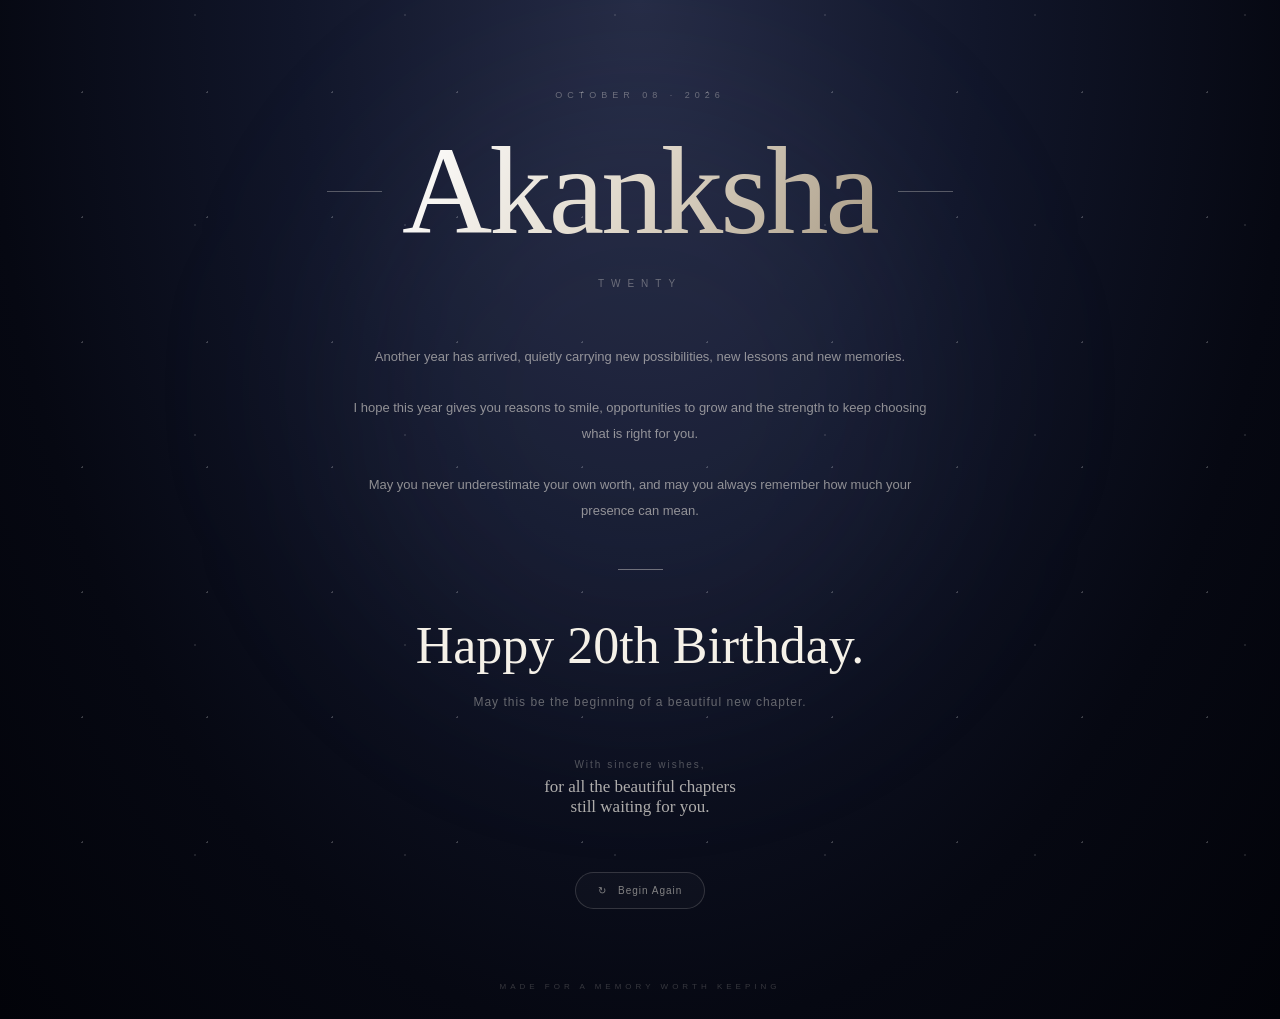
==== final.html @ 2f853dfd "Create Akanksha birthday website" ====
<!DOCTYPE html>
<html lang="en">

<head>

    <meta charset="UTF-8">

    <meta
        name="viewport"
        content="width=device-width, initial-scale=1.0"
    >

    <title>For Akanksha | 20</title>

    <link
        rel="stylesheet"
        href="final.css"
    >

</head>

<body>

    <div class="stars"></div>

    <div class="ambient-glow"></div>


    <main class="final-page">


        <section class="final-content">


            <p class="eyebrow">
                OCTOBER 08 · 2026
            </p>


            <div class="name-wrap">

                <span class="name-line"></span>

                <h1>
                    Akanksha
                </h1>

                <span class="name-line"></span>

            </div>


            <p class="turning">
                TWENTY
            </p>


            <div class="message">

                <p>
                    Another year has arrived,
                    quietly carrying new possibilities,
                    new lessons and new memories.
                </p>

                <p>
                    I hope this year gives you
                    reasons to smile, opportunities
                    to grow and the strength to keep
                    choosing what is right for you.
                </p>

                <p>
                    May you never underestimate
                    your own worth, and may you
                    always remember how much
                    your presence can mean.
                </p>

            </div>


            <div class="divider"></div>


            <p class="wish">
                Happy 20th Birthday.
            </p>


            <p class="closing">
                May this be the beginning
                of a beautiful new chapter.
            </p>


<div class="signature">

    <span>
        With sincere wishes,
    </span>

    <strong>
        for all the beautiful chapters
        <br>
        still waiting for you.
    </strong>

</div>




            <button
                class="replay-button"
                id="replayButton"
            >
                ↻ &nbsp; Begin Again
            </button>


        </section>


        <div class="bottom-note">
            MADE FOR A MEMORY WORTH KEEPING
        </div>


    </main>


    <script
        src="final.js"
    ></script>

</body>

</html>
---- final.css ----
* {
    margin: 0;
    padding: 0;
    box-sizing: border-box;
}


html {
    scroll-behavior: smooth;
}


body {

    min-height: 100vh;

    overflow-x: hidden;

    background:
        radial-gradient(
            ellipse at center top,
            #252b45 0%,
            #11162a 38%,
            #060812 72%,
            #020309 100%
        );

    color: #f5f1e8;

    font-family:
        Georgia,
        "Times New Roman",
        serif;

}



/* =====================================================
   STARS
   ===================================================== */


.stars {

    position: fixed;

    inset: 0;

    pointer-events: none;

    background-image:

        radial-gradient(
            circle,
            rgba(255,255,255,.7) 1px,
            transparent 1px
        ),

        radial-gradient(
            circle,
            rgba(255,255,255,.35) 1px,
            transparent 1px
        );

    background-size:
        125px 125px,
        210px 210px;

    background-position:
        20px 30px,
        90px 120px;

    opacity: .3;

    animation:
        starsFloat 45s linear infinite;

}


@keyframes starsFloat {

    from {
        transform:
            translateY(0);
    }

    to {
        transform:
            translateY(-150px);
    }

}



/* =====================================================
   AMBIENT GLOW
   ===================================================== */


.ambient-glow {

    position: fixed;

    width: 600px;

    height: 600px;

    left: 50%;

    top: 10%;

    transform:
        translateX(-50%);

    border-radius: 50%;

    background:
        rgba(130,140,190,.08);

    filter:
        blur(100px);

    pointer-events: none;

}



/* =====================================================
   MAIN
   ===================================================== */


.final-page {

    position: relative;

    min-height: 100vh;

    display: flex;

    align-items: center;

    justify-content: center;

    padding:
        90px
        25px
        110px;

}



/* =====================================================
   CONTENT
   ===================================================== */


.final-content {

    position: relative;

    z-index: 2;

    width: min(
        720px,
        100%
    );

    text-align: center;

    animation:
        appear 1.5s ease forwards;

}


@keyframes appear {

    from {

        opacity: 0;

        transform:
            translateY(30px);

    }

    to {

        opacity: 1;

        transform:
            translateY(0);

    }

}



/* =====================================================
   EYEBROW
   ===================================================== */


.eyebrow {

    font-family:
        Arial,
        sans-serif;

    font-size:
        9px;

    letter-spacing:
        5px;

    color:
        rgba(245,241,232,.35);

}



/* =====================================================
   NAME
   ===================================================== */


.name-wrap {

    display:
        flex;

    align-items:
        center;

    justify-content:
        center;

    gap:
        20px;

    margin-top:
        35px;

}


.name-wrap h1 {

    font-size:
        clamp(
            60px,
            12vw,
            125px
        );

    font-weight:
        400;

    line-height:
        .9;

    letter-spacing:
        -3px;

    background:
        linear-gradient(
            120deg,
            #ffffff,
            #ded6c8,
            #a99b85
        );

    -webkit-background-clip:
        text;

    background-clip:
        text;

    color:
        transparent;

}


.name-line {

    width:
        55px;

    height:
        1px;

    background:
        rgba(245,241,232,.3);

}



/* =====================================================
   TWENTY
   ===================================================== */


.turning {

    margin-top:
        30px;

    font-family:
        Arial,
        sans-serif;

    font-size:
        10px;

    letter-spacing:
        7px;

    color:
        rgba(245,241,232,.35);

}



/* =====================================================
   MESSAGE
   ===================================================== */


.message {

    max-width:
        580px;

    margin:
        55px auto 0;

}


.message p {

    font-family:
        Arial,
        sans-serif;

    font-size:
        13px;

    line-height:
        2;

    color:
        rgba(245,241,232,.55);

    margin-bottom:
        25px;

}



/* =====================================================
   DIVIDER
   ===================================================== */


.divider {

    width:
        45px;

    height:
        1px;

    margin:
        45px auto;

    background:
        rgba(245,241,232,.4);

}



/* =====================================================
   BIRTHDAY WISH
   ===================================================== */


.wish {

    font-size:
        clamp(
            30px,
            5vw,
            52px
        );

    font-weight:
        400;

    line-height:
        1.2;

}


.closing {

    margin-top:
        18px;

    font-family:
        Arial,
        sans-serif;

    font-size:
        12px;

    letter-spacing:
        1px;

    color:
        rgba(245,241,232,.38);

}



/* =====================================================
   SIGNATURE
   ===================================================== */


.signature {

    display:
        flex;

    flex-direction:
        column;

    gap:
        7px;

    margin-top:
        50px;

}


.signature span {

    font-family:
        Arial,
        sans-serif;

    font-size:
        10px;

    letter-spacing:
        2px;

    color:
        rgba(245,241,232,.3);

}


.signature strong {

    font-size:
        17px;

    font-weight:
        400;

    color:
        rgba(245,241,232,.7);

}



/* =====================================================
   REPLAY
   ===================================================== */


.replay-button {

    margin-top:
        55px;

    padding:
        12px
        22px;

    border:
        1px solid
        rgba(245,241,232,.16);

    border-radius:
        100px;

    background:
        rgba(255,255,255,.025);

    color:
        rgba(245,241,232,.5);

    font-family:
        Arial,
        sans-serif;

    font-size:
        10px;

    letter-spacing:
        1px;

    cursor:
        pointer;

    transition:
        transform .3s ease,
        color .3s ease,
        background .3s ease;

}


.replay-button:hover {

    transform:
        translateY(-3px);

    color:
        #f5f1e8;

    background:
        rgba(255,255,255,.07);

}



/* =====================================================
   BOTTOM NOTE
   ===================================================== */


.bottom-note {

    position:
        absolute;

    bottom:
        28px;

    left:
        0;

    right:
        0;

    text-align:
        center;

    font-family:
        Arial,
        sans-serif;

    font-size:
        8px;

    letter-spacing:
        4px;

    color:
        rgba(245,241,232,.2);

}



/* =====================================================
   MOBILE
   ===================================================== */


@media (max-width: 600px) {

    .final-page {

        padding:
            70px
            20px
            90px;

    }


    .name-wrap {

        gap:
            10px;

    }


    .name-line {

        width:
            25px;

    }


    .message {

        margin-top:
            40px;

    }


    .message p {

        font-size:
            12px;

    }


    .signature {

        margin-top:
            40px;

    }

};
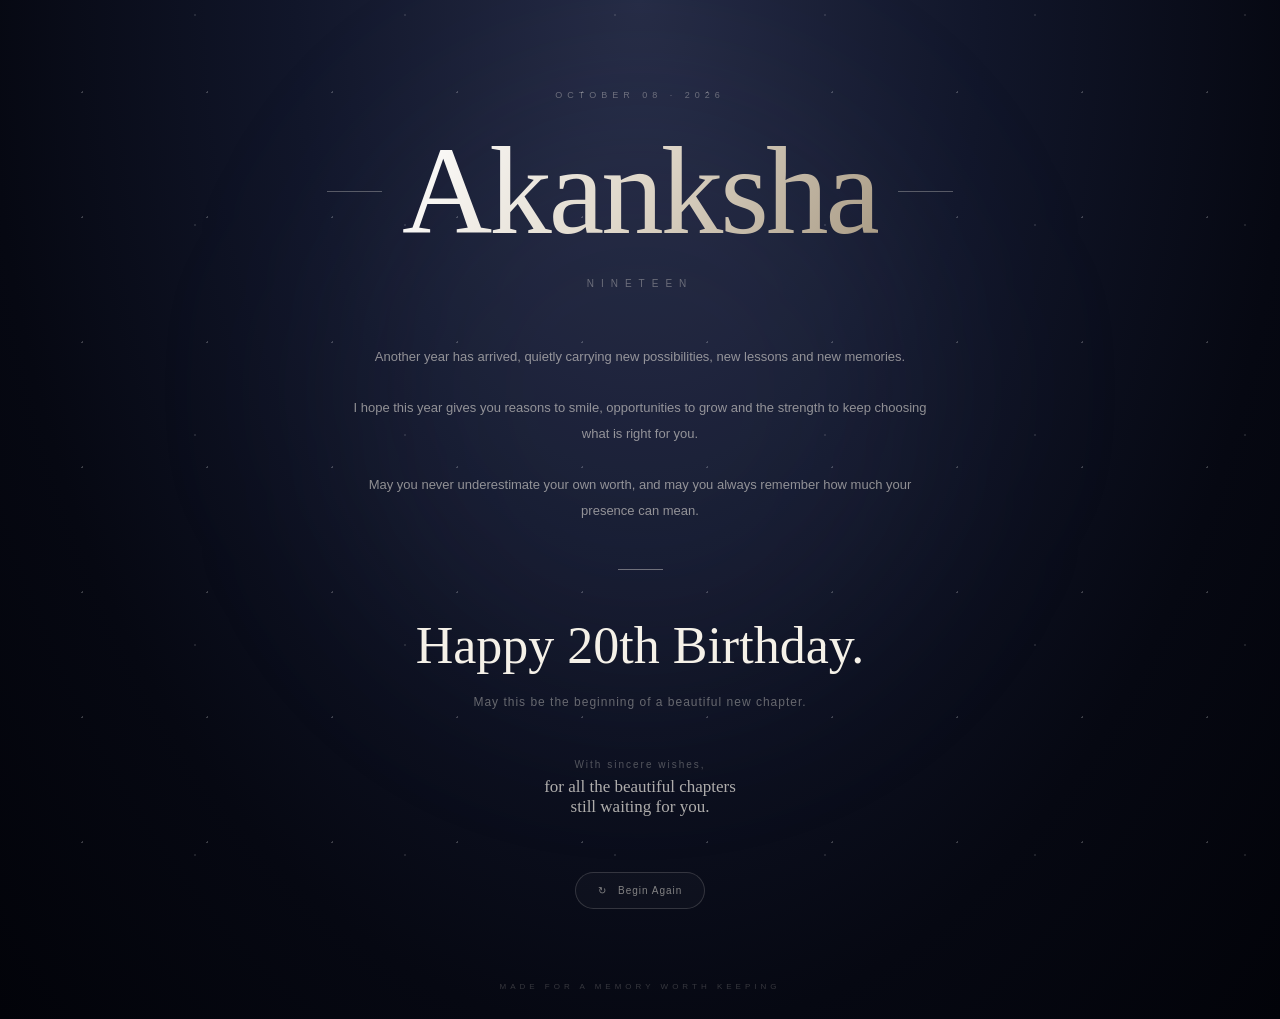
==== commit 8ad50544: "Update final page to 19th birthday" ====
--- a/final.html
+++ b/final.html
@@ -52,7 +52,7 @@
 
 
             <p class="turning">
-                TWENTY
+                NINETEEN
             </p>
 
 
